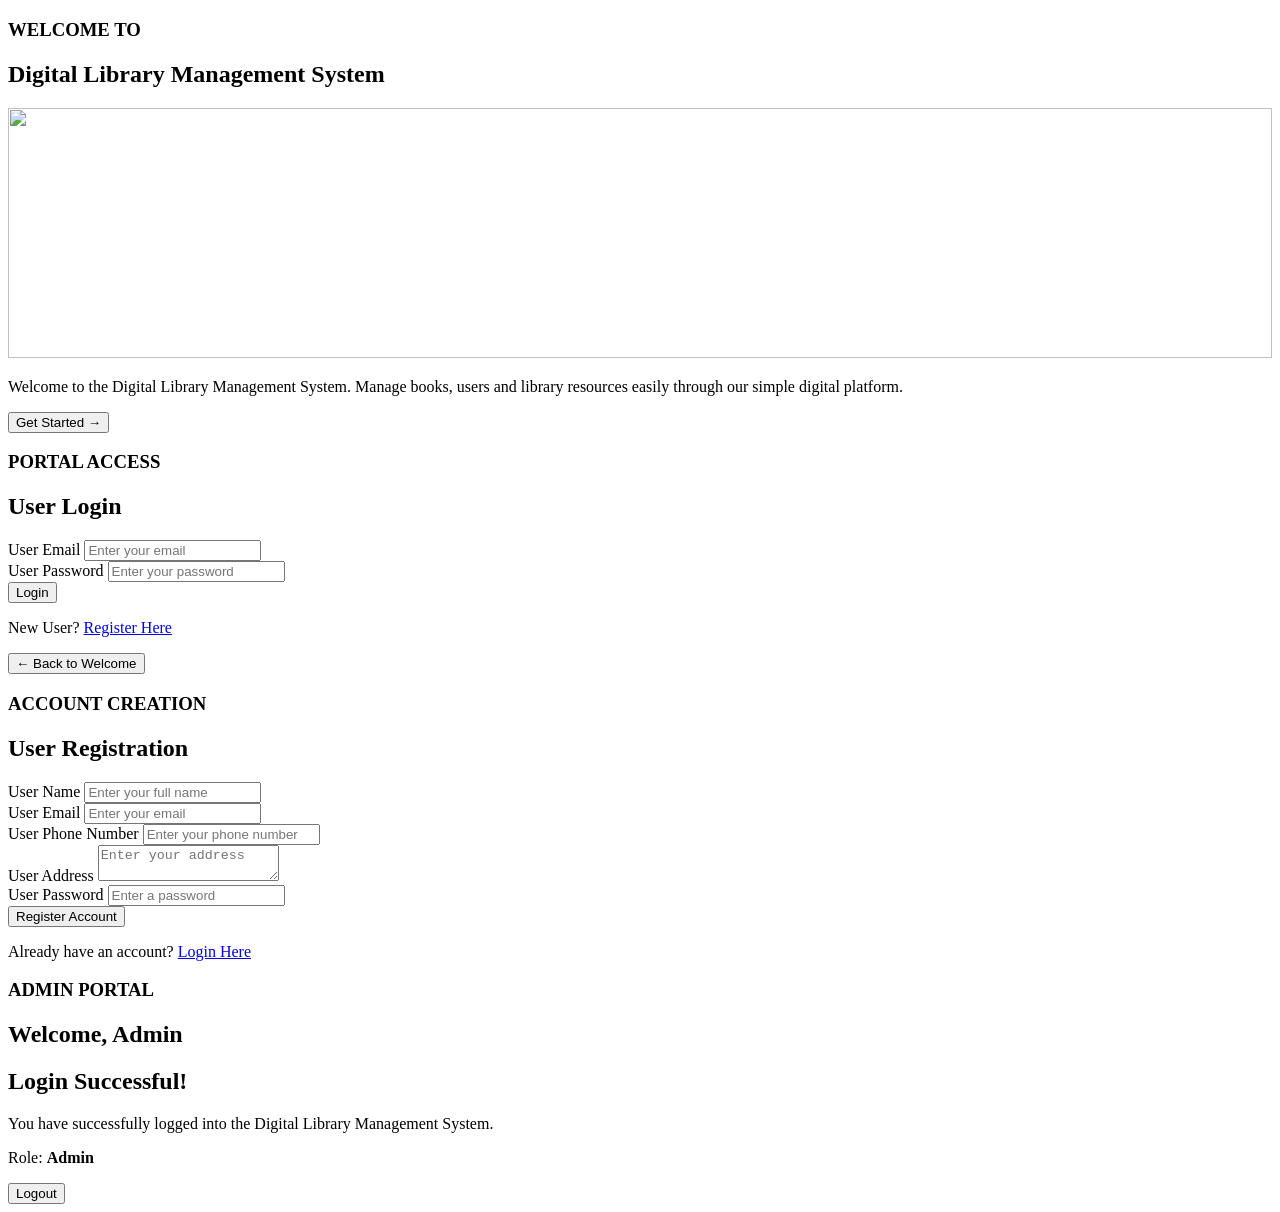
==== index.html @ a8c5b3dd "Add files via upload" ====
<!DOCTYPE html>
<html lang="en">

<head>
    <meta charset="UTF-8">

    <meta 
        name="viewport"
        content="width=device-width, initial-scale=1.0">

    <title>Digital Library Management System</title>

    <!-- CSS File -->
    <link rel="stylesheet" href="../CSS/index.css">
</head>

<body>

    <!-- ============================= -->
    <!-- MAIN CONTAINER -->
    <!-- ============================= -->

    <div class="container">


        <!-- ============================= -->
        <!-- GET STARTED SCREEN -->
        <!-- ============================= -->

        <section id="welcomeScreen" class="screen active">

            <div class="header">
                <h3>WELCOME TO</h3>

                <h1>
                    Digital Library
                    Management System
                </h1>
            </div>
           
            
            <center>
            <img src="../ASSETS/library.jpg" width="100%" height="250">
            </center>
            
            <div class="content">

                <p>
                    Welcome to the Digital Library Management System.
                    Manage books, users and library resources easily
                    through our simple digital platform.
                </p>

                <button
                    class="btn"
                    onclick="showScreen('loginScreen')">

                    Get Started →

                </button>

            </div>

        </section>



        <!-- ============================= -->
        <!-- LOGIN SCREEN -->
        <!-- ============================= -->

        <section id="loginScreen" class="screen">

            <div class="header">

                <h3>PORTAL ACCESS</h3>

                <h1>
                    User Login
                </h1>

            </div>


            <div class="content">

                <form id="loginForm">

                    <!-- Email -->

                    <div class="form-group">

                        <label for="loginEmail">
                            User Email
                        </label>

                        <input
                            type="email"
                            id="loginEmail"
                            placeholder="Enter your email"
                            required>

                    </div>


                    <!-- Password -->

                    <div class="form-group">

                        <label for="loginPassword">
                            User Password
                        </label>

                        <input
                            type="password"
                            id="loginPassword"
                            placeholder="Enter your password"
                            required>

                    </div>


                    <button
                        type="submit"
                        class="btn">

                        Login

                    </button>

                </form>


                <!-- Register Link -->

                <p class="link-text">

                    New User?

                    <a
                        href="#"
                        onclick="showScreen('registerScreen')">

                        Register Here

                    </a>

                </p>


                <!-- Back Button -->

                <button
                    class="secondary-btn"
                    onclick="showScreen('welcomeScreen')">

                    ← Back to Welcome

                </button>

            </div>

        </section>



        <!-- ============================= -->
        <!-- REGISTER SCREEN -->
        <!-- ============================= -->

        <section id="registerScreen" class="screen">

            <div class="header">

                <h3>ACCOUNT CREATION</h3>

                <h1>
                    User Registration
                </h1>

            </div>


            <div class="content">

                <form id="registerForm">


                    <!-- User Name -->

                    <div class="form-group">

                        <label for="userName">
                            User Name
                        </label>

                        <input
                            type="text"
                            id="userName"
                            placeholder="Enter your full name"
                            required>

                    </div>


                    <!-- User Email -->

                    <div class="form-group">

                        <label for="userEmail">
                            User Email
                        </label>

                        <input
                            type="email"
                            id="userEmail"
                            placeholder="Enter your email"
                            required>

                    </div>


                    <!-- User Phone -->

                    <div class="form-group">

                        <label for="userPhone">
                            User Phone Number
                        </label>

                        <input
                            type="tel"
                            id="userPhone"
                            placeholder="Enter your phone number"
                            required>

                    </div>


                    <!-- User Address -->

                    <div class="form-group">

                        <label for="userAddress">
                            User Address
                        </label>

                        <textarea
                            id="userAddress"
                            placeholder="Enter your address"
                            required></textarea>

                    </div>


                    <!-- User Password -->

                    <div class="form-group">

                        <label for="userPassword">
                            User Password
                        </label>

                        <input
                            type="password"
                            id="userPassword"
                            placeholder="Enter a password"
                            required>

                    </div>


                    <!-- Register Button -->

                    <button
                        type="submit"
                        class="btn">

                        Register Account

                    </button>

                </form>


                <!-- Login Link -->

                <p class="link-text">

                    Already have an account?

                    <a
                        href="#"
                        onclick="showScreen('loginScreen')">

                        Login Here

                    </a>

                </p>

            </div>

        </section>



        <!-- ============================= -->
        <!-- ADMIN DASHBOARD -->
        <!-- ============================= -->

        <section id="dashboardScreen" class="screen">

            <div class="header">

                <h3>ADMIN PORTAL</h3>

                <h1>
                    Welcome, <span id="dashboardUserName">Admin</span>
                </h1>

            </div>


            <div class="content">

                <h2>
                    Login Successful!
                </h2>

                <p>
                    You have successfully logged into the
                    Digital Library Management System.
                </p>

                <p class="role">
                    Role: <strong id="dashboardUserRole">Admin</strong>
                </p>


                <button
                    class="secondary-btn"
                    onclick="logout()">

                    Logout

                </button>

            </div>

        </section>

    </div>


    <!-- JavaScript File -->

    <script src="../JS/index.js"></script>

</body>

</html>
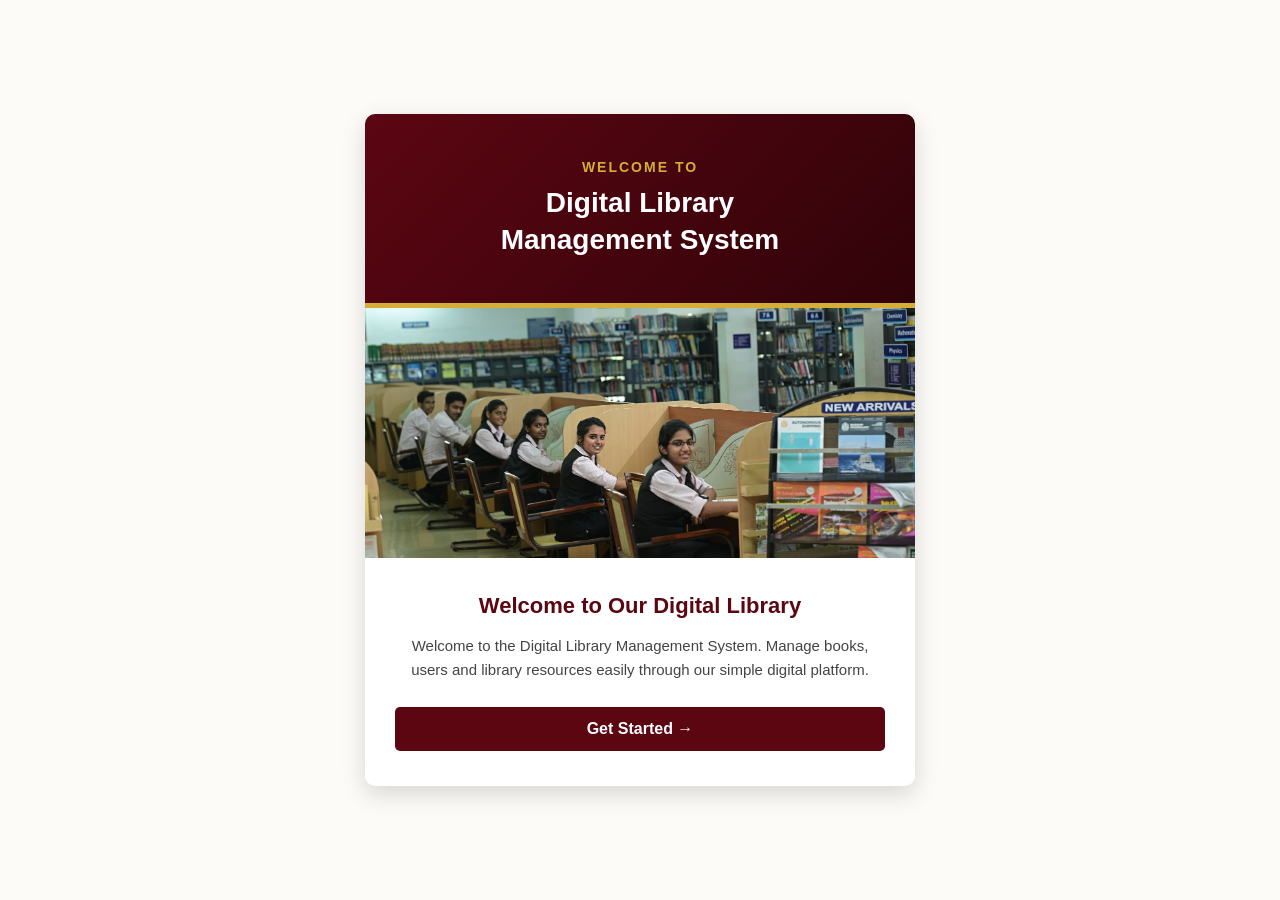
==== commit 8a54145a: "Add files via upload" ====
--- a/index.html
+++ b/index.html
@@ -4,14 +4,13 @@
 <head>
     <meta charset="UTF-8">
 
-    <meta 
+    <meta
         name="viewport"
         content="width=device-width, initial-scale=1.0">
 
     <title>Digital Library Management System</title>
 
-    <!-- CSS File -->
-    <link rel="stylesheet" href="../CSS/index.css">
+    <link rel="stylesheet" href="./HOME/home.css">
 </head>
 
 <body>
@@ -22,340 +21,75 @@
 
     <div class="container">
 
-
         <!-- ============================= -->
-        <!-- GET STARTED SCREEN -->
+        <!-- HEADER -->
         <!-- ============================= -->
 
-        <section id="welcomeScreen" class="screen active">
+        <header class="header">
 
-            <div class="header">
-                <h3>WELCOME TO</h3>
+            <h3>WELCOME TO</h3>
 
-                <h1>
-                    Digital Library
-                    Management System
-                </h1>
-            </div>
-           
-            
-            <center>
-            <img src="../ASSETS/library.jpg" width="100%" height="250">
-            </center>
-            
-            <div class="content">
+            <h1>
+                Digital Library
+                <br>
+                Management System
+            </h1>
 
-                <p>
-                    Welcome to the Digital Library Management System.
-                    Manage books, users and library resources easily
-                    through our simple digital platform.
-                </p>
-
-                <button
-                    class="btn"
-                    onclick="showScreen('loginScreen')">
-
-                    Get Started →
-
-                </button>
-
-            </div>
-
-        </section>
-
+        </header>
 
 
         <!-- ============================= -->
-        <!-- LOGIN SCREEN -->
+        <!-- LIBRARY IMAGE -->
         <!-- ============================= -->
 
-        <section id="loginScreen" class="screen">
+        <div class="image-container">
 
-            <div class="header">
+            <img
+                src="./ASSETS/IMAGE/library.jpg"
+                alt="Digital Library">
 
-                <h3>PORTAL ACCESS</h3>
-
-                <h1>
-                    User Login
-                </h1>
-
-            </div>
-
-
-            <div class="content">
-
-                <form id="loginForm">
-
-                    <!-- Email -->
-
-                    <div class="form-group">
-
-                        <label for="loginEmail">
-                            User Email
-                        </label>
-
-                        <input
-                            type="email"
-                            id="loginEmail"
-                            placeholder="Enter your email"
-                            required>
-
-                    </div>
-
-
-                    <!-- Password -->
-
-                    <div class="form-group">
-
-                        <label for="loginPassword">
-                            User Password
-                        </label>
-
-                        <input
-                            type="password"
-                            id="loginPassword"
-                            placeholder="Enter your password"
-                            required>
-
-                    </div>
-
-
-                    <button
-                        type="submit"
-                        class="btn">
-
-                        Login
-
-                    </button>
-
-                </form>
-
-
-                <!-- Register Link -->
-
-                <p class="link-text">
-
-                    New User?
-
-                    <a
-                        href="#"
-                        onclick="showScreen('registerScreen')">
-
-                        Register Here
-
-                    </a>
-
-                </p>
-
-
-                <!-- Back Button -->
-
-                <button
-                    class="secondary-btn"
-                    onclick="showScreen('welcomeScreen')">
-
-                    ← Back to Welcome
-
-                </button>
-
-            </div>
-
-        </section>
-
+        </div>
 
 
         <!-- ============================= -->
-        <!-- REGISTER SCREEN -->
+        <!-- HOME CONTENT -->
         <!-- ============================= -->
 
-        <section id="registerScreen" class="screen">
+        <main class="content">
 
-            <div class="header">
+            <h2>
+                Welcome to Our Digital Library
+            </h2>
 
-                <h3>ACCOUNT CREATION</h3>
-
-                <h1>
-                    User Registration
-                </h1>
-
-            </div>
+            <p>
+                Welcome to the Digital Library Management System.
+                Manage books, users and library resources easily
+                through our simple digital platform.
+            </p>
 
 
-            <div class="content">
+            <!-- ============================= -->
+            <!-- GET STARTED BUTTON -->
+            <!-- ============================= -->
 
-                <form id="registerForm">
+            <button
+                class="btn"
+                id="getStartedBtn">
 
+                Get Started →
 
-                    <!-- User Name -->
+            </button>
 
-                    <div class="form-group">
-
-                        <label for="userName">
-                            User Name
-                        </label>
-
-                        <input
-                            type="text"
-                            id="userName"
-                            placeholder="Enter your full name"
-                            required>
-
-                    </div>
-
-
-                    <!-- User Email -->
-
-                    <div class="form-group">
-
-                        <label for="userEmail">
-                            User Email
-                        </label>
-
-                        <input
-                            type="email"
-                            id="userEmail"
-                            placeholder="Enter your email"
-                            required>
-
-                    </div>
-
-
-                    <!-- User Phone -->
-
-                    <div class="form-group">
-
-                        <label for="userPhone">
-                            User Phone Number
-                        </label>
-
-                        <input
-                            type="tel"
-                            id="userPhone"
-                            placeholder="Enter your phone number"
-                            required>
-
-                    </div>
-
-
-                    <!-- User Address -->
-
-                    <div class="form-group">
-
-                        <label for="userAddress">
-                            User Address
-                        </label>
-
-                        <textarea
-                            id="userAddress"
-                            placeholder="Enter your address"
-                            required></textarea>
-
-                    </div>
-
-
-                    <!-- User Password -->
-
-                    <div class="form-group">
-
-                        <label for="userPassword">
-                            User Password
-                        </label>
-
-                        <input
-                            type="password"
-                            id="userPassword"
-                            placeholder="Enter a password"
-                            required>
-
-                    </div>
-
-
-                    <!-- Register Button -->
-
-                    <button
-                        type="submit"
-                        class="btn">
-
-                        Register Account
-
-                    </button>
-
-                </form>
-
-
-                <!-- Login Link -->
-
-                <p class="link-text">
-
-                    Already have an account?
-
-                    <a
-                        href="#"
-                        onclick="showScreen('loginScreen')">
-
-                        Login Here
-
-                    </a>
-
-                </p>
-
-            </div>
-
-        </section>
-
-
-
-        <!-- ============================= -->
-        <!-- ADMIN DASHBOARD -->
-        <!-- ============================= -->
-
-        <section id="dashboardScreen" class="screen">
-
-            <div class="header">
-
-                <h3>ADMIN PORTAL</h3>
-
-                <h1>
-                    Welcome, <span id="dashboardUserName">Admin</span>
-                </h1>
-
-            </div>
-
-
-            <div class="content">
-
-                <h2>
-                    Login Successful!
-                </h2>
-
-                <p>
-                    You have successfully logged into the
-                    Digital Library Management System.
-                </p>
-
-                <p class="role">
-                    Role: <strong id="dashboardUserRole">Admin</strong>
-                </p>
-
-
-                <button
-                    class="secondary-btn"
-                    onclick="logout()">
-
-                    Logout
-
-                </button>
-
-            </div>
-
-        </section>
+        </main>
 
     </div>
 
 
-    <!-- JavaScript File -->
+    <!-- ============================= -->
+    <!-- JAVASCRIPT -->
+    <!-- ============================= -->
 
-    <script src="../JS/index.js"></script>
+    <script src="./HOME/home.js"></script>
 
 </body>
 
--- a/HOME/home.css
+++ b/HOME/home.css
@@ -0,0 +1,221 @@
+/* ================================= */
+/* GLOBAL SETTINGS */
+/* ================================= */
+
+* {
+    margin: 0;
+    padding: 0;
+    box-sizing: border-box;
+    font-family: Arial, sans-serif;
+}
+
+
+/* ================================= */
+/* BODY */
+/* ================================= */
+
+body {
+
+    background-color: #fdfbf7;
+
+    min-height: 100vh;
+
+    display: flex;
+
+    justify-content: center;
+
+    align-items: center;
+
+    padding: 20px;
+}
+
+
+/* ================================= */
+/* MAIN CONTAINER */
+/* ================================= */
+
+.container {
+
+    width: 100%;
+
+    max-width: 550px;
+
+    background-color: white;
+
+    border-radius: 10px;
+
+    overflow: hidden;
+
+    box-shadow:
+        0 8px 25px
+        rgba(0, 0, 0, 0.15);
+}
+
+
+/* ================================= */
+/* HEADER */
+/* ================================= */
+
+.header {
+
+    background:
+        linear-gradient(
+            135deg,
+            #5c0612,
+            #300309
+        );
+
+    color: white;
+
+    text-align: center;
+
+    padding: 45px 25px;
+
+    border-bottom:
+        5px solid #d4af37;
+}
+
+
+.header h3 {
+
+    color: #d4af37;
+
+    font-size: 14px;
+
+    letter-spacing: 2px;
+
+    margin-bottom: 10px;
+}
+
+
+.header h1 {
+
+    font-size: 28px;
+
+    line-height: 1.3;
+}
+
+
+/* ================================= */
+/* IMAGE */
+/* ================================= */
+
+.image-container {
+
+    width: 100%;
+
+    height: 250px;
+
+    overflow: hidden;
+}
+
+
+.image-container img {
+
+    width: 100%;
+
+    height: 100%;
+
+    object-fit: cover;
+
+    display: block;
+}
+
+
+/* ================================= */
+/* CONTENT */
+/* ================================= */
+
+.content {
+
+    padding: 35px 30px;
+
+    text-align: center;
+}
+
+
+.content h2 {
+
+    color: #5c0612;
+
+    margin-bottom: 15px;
+
+    font-size: 22px;
+}
+
+
+.content p {
+
+    color: #444;
+
+    line-height: 1.6;
+
+    margin-bottom: 25px;
+
+    font-size: 15px;
+}
+
+
+/* ================================= */
+/* GET STARTED BUTTON */
+/* ================================= */
+
+.btn {
+
+    width: 100%;
+
+    padding: 13px;
+
+    background-color: #5c0612;
+
+    color: white;
+
+    border: none;
+
+    border-radius: 5px;
+
+    font-size: 16px;
+
+    font-weight: bold;
+
+    cursor: pointer;
+
+    transition: 0.3s;
+}
+
+
+.btn:hover {
+
+    background-color: #7a2021;
+
+    transform: translateY(-2px);
+}
+
+
+/* ================================= */
+/* MOBILE RESPONSIVE */
+/* ================================= */
+
+@media (max-width: 600px) {
+
+    body {
+        padding: 10px;
+    }
+
+    .header {
+        padding: 35px 20px;
+    }
+
+    .header h1 {
+        font-size: 24px;
+    }
+
+    .image-container {
+        height: 200px;
+    }
+
+    .content {
+        padding: 30px 20px;
+    }
+
+}
